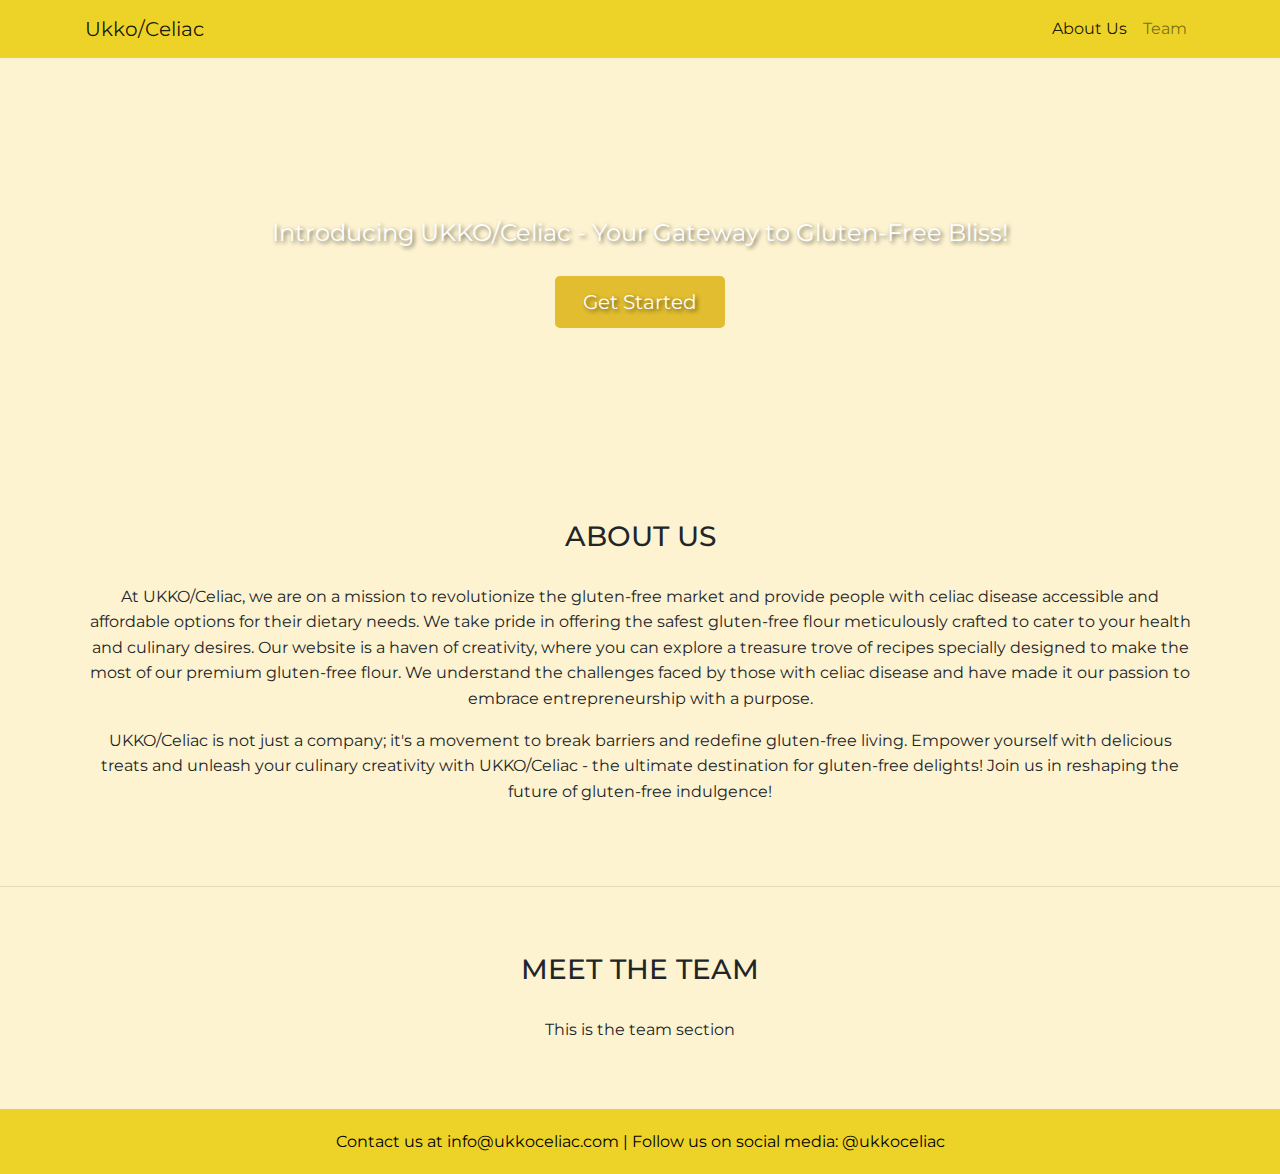
==== case-study-skeleton/templates/index.html @ b5fff257 "fddsgd" ====
<!DOCTYPE html>
<html>
<head>
    <meta charset="utf-8">
    <meta name="viewport" content="width=device-width, initial-scale=1">
    <link rel="stylesheet" href="https://stackpath.bootstrapcdn.com/bootstrap/4.5.2/css/bootstrap.min.css">
    <link href="https://fonts.googleapis.com/css2?family=Montserrat:wght@400;700&display=swap" rel="stylesheet">
    <title>Ukko/Celiac</title>
    <style>  
        body {
            font-family: "Montserrat", sans-serif;
            text-align: center;
            margin-top: 70px;
            line-height: 1.6;
            background-color: #FDF3D0;
        }

        .navbar {
            background-color: #edd328;
        }

        .navbar-brand, .navbar-nav .nav-link {
            color: #000000;
        }

        .navbar-brand:hover, .navbar-nav .nav-link:hover {
            color: #A0A0A0;
        }

        /* Updated style for hero image and button */
        #hero-section {
            background-image: url("static/css/flour7.jpg");
            background-size: cover;
            height: 400px;
            display: flex;
            align-items: center;
            justify-content: center;
            color: #ffffff;
            font-size: 36px;
            text-shadow: 2px 2px 4px rgba(0, 0, 0, 0.6);
            padding: 20px;
        }

        #get-started-btn {
            background-color: #e2bd2f;
            color: #ffffff;
            padding: 14px 28px;
            border: none;
            border-radius: 5px;
            font-size: 20px;
            cursor: pointer;
            transition: background-color 0.3s ease;
        }

        #get-started-btn:hover {
            background-color: #c7a126;
        }

        /* Add more spacing between sections */
        section {
            padding: 50px 0;
        }

        /* Add a footer */
        footer {
            background-color: #edd328;
            padding: 20px 0;
            color: #000000;
        }

        footer p {
            margin-bottom: 0;
        }
    </style>
</head>
<body>
    <!-- Bootstrap Navbar -->
    <nav class="navbar navbar-expand-lg navbar-light fixed-top">
        <div class="container">
            <a class="navbar-brand" >Ukko/Celiac</a>
            <button class="navbar-toggler" type="button" data-toggle="collapse" data-target="#navbarNav"
                aria-controls="navbarNav" aria-expanded="false" aria-label="Toggle navigation">
                <span class="navbar-toggler-icon"></span>
            </button>
            <div class="collapse navbar-collapse" id="navbarNav">
                <ul class="navbar-nav ml-auto">
                    <li class="nav-item active">
                        <a class="nav-link" href="#about-section">About Us</a>
                    </li>
                    <li class="nav-item">
                        <a class="nav-link" href="#team-section">Team</a>
                    </li>
                </ul>
            </div>
        </div>
    </nav>
    <!-- <h1 style="margin-top: 50px;">Welcome </h1> -->
   
    <section id="hero-section">
        <div>
            <p style="font-size: 24px;">Introducing UKKO/Celiac - Your Gateway to Gluten-Free Bliss!</p>
            <a id="get-started-btn" href='/signin'>Get Started</a>
        </div>
    </section>

    <!-- About Us Section -->
    <section id="about-section">
        <div class="container">
            <h3 style="margin-bottom: 30px;">ABOUT US</h3>
            <p>At UKKO/Celiac, we are on a mission to revolutionize the gluten-free market and provide people with celiac disease accessible and affordable options for their dietary needs. We take pride in offering the safest gluten-free flour meticulously crafted to cater to your health and culinary desires. Our website is a haven of creativity, where you can explore a treasure trove of recipes specially designed to make the most of our premium gluten-free flour. We understand the challenges faced by those with celiac disease and have made it our passion to embrace entrepreneurship with a purpose.</p>
            <p>UKKO/Celiac is not just a company; it's a movement to break barriers and redefine gluten-free living. Empower yourself with delicious treats and unleash your culinary creativity with UKKO/Celiac - the ultimate destination for gluten-free delights! Join us in reshaping the future of gluten-free indulgence!</p>
        </div>
    </section>
    <hr>


    <!-- Team Section -->
    <section id="team-section">
        <div class="container">
            <h3 style="margin-bottom: 30px;">MEET THE TEAM</h3>
            <p>This is the team section</p>
        </div>
    </section>

    <!-- Footer Section -->
    <footer>
        <div class="container">
            <p>Contact us at info@ukkoceliac.com | Follow us on social media: @ukkoceliac</p>
        </div>
    </footer>

    <!-- Bootstrap JS -->
    <script src="https://code.jquery.com/jquery-3.5.1.slim.min.js"></script>
    <script src="https://cdn.jsdelivr.net/npm/@popperjs/core@2.9.1/dist/umd/popper.min.js"></script>
    <script src="https://stackpath.bootstrapcdn.com/bootstrap/4.5.2/js/bootstrap.min.js"></script>

    <script>
        // Smooth scrolling to sections when clicking on navbar links
        $(document).ready(function() {
            // Select navbar links with data-scroll="true" attribute
            $('a[data-scroll="true"]').on('click', function(event) {
                var target = $($(this).attr('href'));
                if (target.length) {
                    event.preventDefault();
                    $('html, body').stop().animate({
                        scrollTop: target.offset().top
                    }, 1000);
                }
            });
        });
    </script>
</body>
</html>
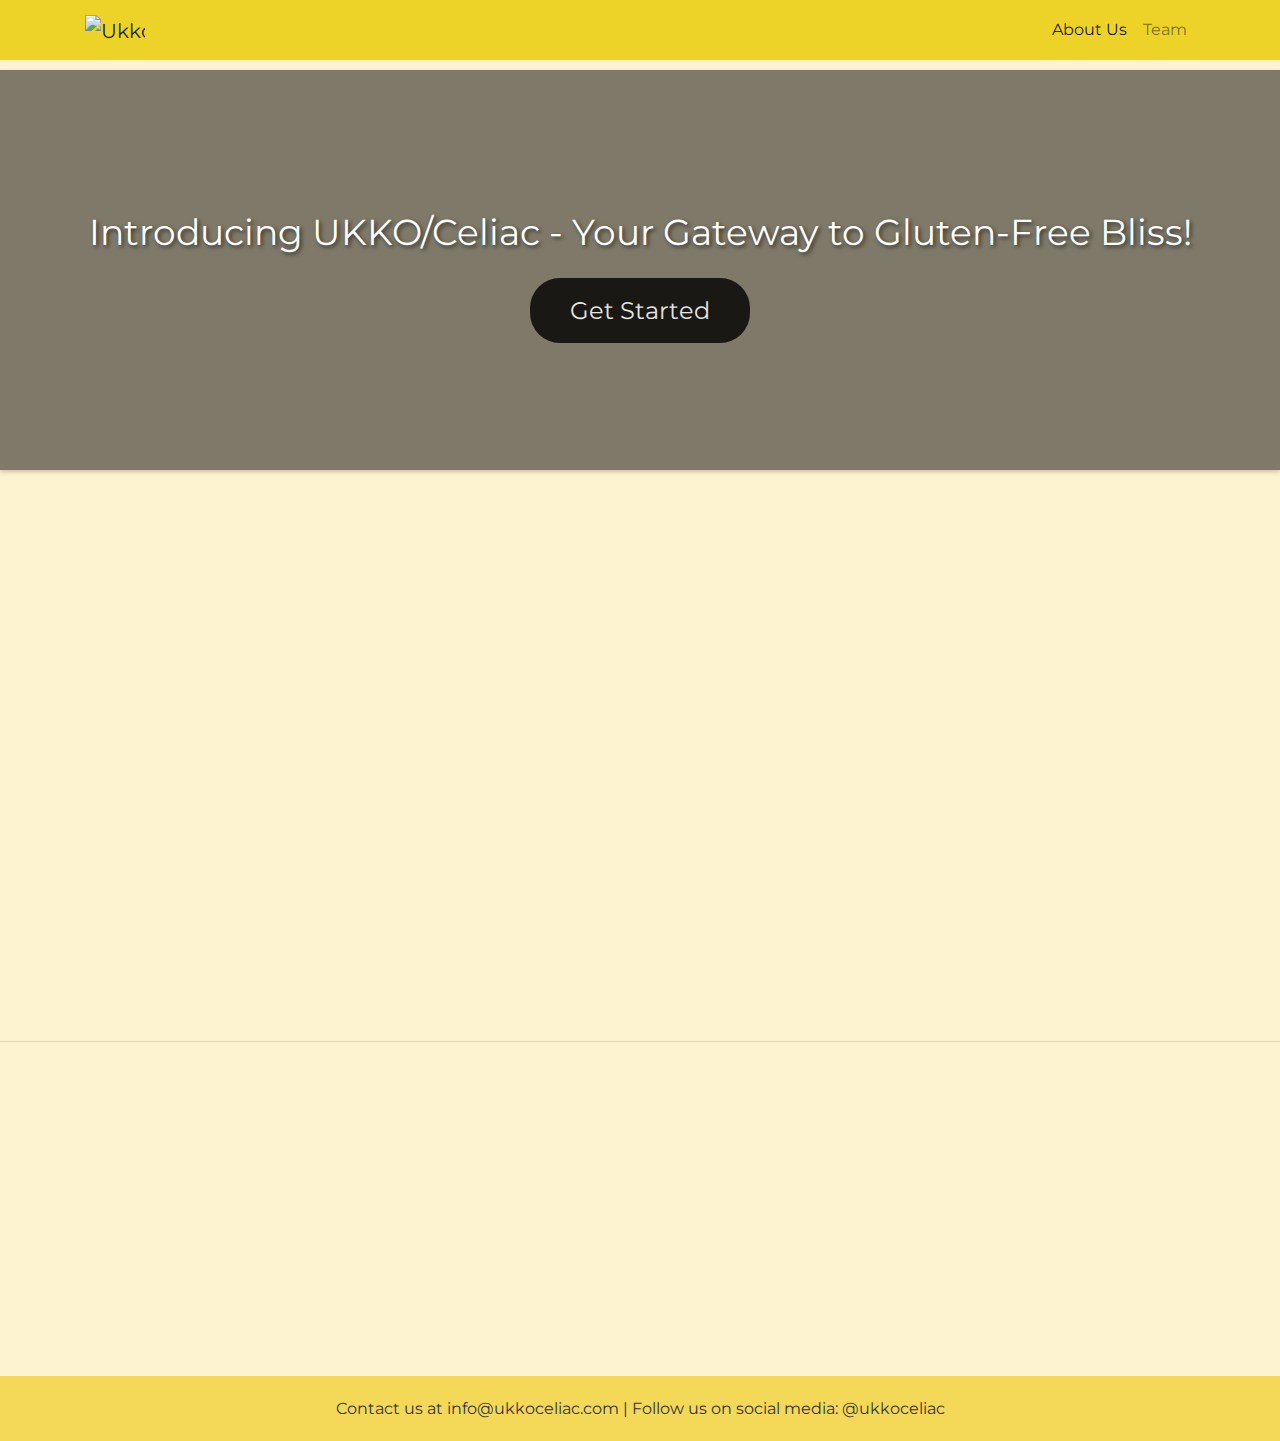
==== commit e1d17e72: "ghgh" ====
--- a/case-study-skeleton/templates/index.html
+++ b/case-study-skeleton/templates/index.html
@@ -6,7 +6,7 @@
     <link rel="stylesheet" href="https://stackpath.bootstrapcdn.com/bootstrap/4.5.2/css/bootstrap.min.css">
     <link href="https://fonts.googleapis.com/css2?family=Montserrat:wght@400;700&display=swap" rel="stylesheet">
     <title>Ukko/Celiac</title>
-    <style>  
+    <style>
         body {
             font-family: "Montserrat", sans-serif;
             text-align: center;
@@ -17,6 +17,7 @@
 
         .navbar {
             background-color: #edd328;
+            transition: background-color 0.3s ease, box-shadow 0.3s ease;
         }
 
         .navbar-brand, .navbar-nav .nav-link {
@@ -29,7 +30,7 @@
 
         /* Updated style for hero image and button */
         #hero-section {
-            background-image: url("static/css/flour7.jpg");
+            background-image: url("static/css/flourimg4.jpg");
             background-size: cover;
             height: 400px;
             display: flex;
@@ -39,37 +40,91 @@
             font-size: 36px;
             text-shadow: 2px 2px 4px rgba(0, 0, 0, 0.6);
             padding: 20px;
+            background-color: rgba(0, 0, 0, 0.5);
+            box-shadow: 0 2px 4px rgba(0, 0, 0, 0.2);
         }
 
         #get-started-btn {
-            background-color: #e2bd2f;
+            background-color: #000000;
             color: #ffffff;
-            padding: 14px 28px;
+            padding: 18px 40px;
             border: none;
-            border-radius: 5px;
-            font-size: 20px;
+            border-radius: 30px;
+            font-size: 24px;
             cursor: pointer;
             transition: background-color 0.3s ease;
+            opacity: 0.8;
         }
 
         #get-started-btn:hover {
-            background-color: #c7a126;
+            background-color: #222222;
+            opacity: 1;
         }
 
         /* Add more spacing between sections */
         section {
             padding: 50px 0;
+            opacity: 0;
+            transform: translateY(50px);
+            transition: opacity 1s ease, transform 1s ease;
+        }
+
+        section.visible {
+            opacity: 1;
+            transform: translateY(0);
         }
 
         /* Add a footer */
         footer {
-            background-color: #edd328;
+            background-color: #F4D857;
             padding: 20px 0;
-            color: #000000;
+            color: #333;
         }
 
         footer p {
             margin-bottom: 0;
+        }
+
+        .team-member {
+            margin-bottom: 30px;
+            text-align: center;
+        }
+
+        .team-member img {
+            width: 150px;
+            height: 150px;
+            border-radius: 50%;
+            object-fit: cover;
+            margin-bottom: 15px;
+            box-shadow: 0 2px 4px rgba(0, 0, 0, 0.2);
+        }
+
+        .team-member h4 {
+            font-size: 24px;
+            margin-bottom: 10px;
+        }
+
+        .team-member p {
+            font-size: 18px;
+        }
+
+        .team-member img,
+        .team-member h4,
+        .team-member p {
+            opacity: 0;
+            transform: translateY(50px);
+            transition: opacity 1s ease, transform 1s ease;
+        }
+
+        .team-member.visible img,
+        .team-member.visible h4,
+        .team-member.visible p {
+            opacity: 1;
+            transform: translateY(0);
+        }
+
+        .navbar-logo {
+            max-width: 60px;
         }
     </style>
 </head>
@@ -77,7 +132,9 @@
     <!-- Bootstrap Navbar -->
     <nav class="navbar navbar-expand-lg navbar-light fixed-top">
         <div class="container">
-            <a class="navbar-brand" >Ukko/Celiac</a>
+            <a class="navbar-brand" href="/">
+                <img src="static/css/logo111.png" alt="Ukko/Celiac Logo" class="navbar-logo">
+            </a>
             <button class="navbar-toggler" type="button" data-toggle="collapse" data-target="#navbarNav"
                 aria-controls="navbarNav" aria-expanded="false" aria-label="Toggle navigation">
                 <span class="navbar-toggler-icon"></span>
@@ -85,47 +142,64 @@
             <div class="collapse navbar-collapse" id="navbarNav">
                 <ul class="navbar-nav ml-auto">
                     <li class="nav-item active">
-                        <a class="nav-link" href="#about-section">About Us</a>
+                        <a class="nav-link" href="#about-section" data-scroll="true">About Us</a>
                     </li>
                     <li class="nav-item">
-                        <a class="nav-link" href="#team-section">Team</a>
+                        <a class="nav-link" href="#team-section" data-scroll="true">Team</a>
                     </li>
                 </ul>
             </div>
         </div>
     </nav>
-    <!-- <h1 style="margin-top: 50px;">Welcome </h1> -->
-   
+
     <section id="hero-section">
         <div>
-            <p style="font-size: 24px;">Introducing UKKO/Celiac - Your Gateway to Gluten-Free Bliss!</p>
-            <a id="get-started-btn" href='/signin'>Get Started</a>
+            <p style="font-size: 36px; color: #ffffff;">Introducing UKKO/Celiac - Your Gateway to Gluten-Free Bliss!</p>
+            <a id="get-started-btn" href="/signin">Get Started</a>
         </div>
     </section>
 
     <!-- About Us Section -->
     <section id="about-section">
-        <div class="container">
+        <div class="container" style="text-align: center; padding: 50px;">
             <h3 style="margin-bottom: 30px;">ABOUT US</h3>
-            <p>At UKKO/Celiac, we are on a mission to revolutionize the gluten-free market and provide people with celiac disease accessible and affordable options for their dietary needs. We take pride in offering the safest gluten-free flour meticulously crafted to cater to your health and culinary desires. Our website is a haven of creativity, where you can explore a treasure trove of recipes specially designed to make the most of our premium gluten-free flour. We understand the challenges faced by those with celiac disease and have made it our passion to embrace entrepreneurship with a purpose.</p>
-            <p>UKKO/Celiac is not just a company; it's a movement to break barriers and redefine gluten-free living. Empower yourself with delicious treats and unleash your culinary creativity with UKKO/Celiac - the ultimate destination for gluten-free delights! Join us in reshaping the future of gluten-free indulgence!</p>
+            <p style="font-size: 18px; color: #333;">At UKKO/Celiac, we are on a mission to revolutionize the gluten-free market and provide people with celiac disease accessible and affordable options for their dietary needs. We take pride in offering the safest gluten-free flour meticulously crafted to cater to your health and culinary desires. Our website is a haven of creativity, where you can explore a treasure trove of recipes specially designed to make the most of our premium gluten-free flour. We understand the challenges faced by those with celiac disease and have made it our passion to embrace entrepreneurship with a purpose.</p>
+            <p style="font-size: 18px; color: #333;">UKKO/Celiac is not just a company; it's a movement to break barriers and redefine gluten-free living. Empower yourself with delicious treats and unleash your culinary creativity with UKKO/Celiac - the ultimate destination for gluten-free delights! Join us in reshaping the future of gluten-free indulgence!</p>
         </div>
     </section>
     <hr>
 
-
-    <!-- Team Section -->
     <section id="team-section">
         <div class="container">
             <h3 style="margin-bottom: 30px;">MEET THE TEAM</h3>
-            <p>This is the team section</p>
+            <div class="row">
+                <div class="col-md-3 team-member">
+                    <img src="path-to-team-member1.jpg" alt="Team Member 1">
+                    <h4>Lauren</h4>
+                    <p>description.</p>
+                </div>
+                <div class="col-md-3 team-member">
+                    <img src="path-to-team-member2.jpg" alt="Team Member 2">
+                    <h4>Tal</h4>
+                    <p>description</p>
+                </div>
+                <div class="col-md-3 team-member">
+                    <img src="path-to-team-member3.jpg" alt="Team Member 3">
+                    <h4>Malak</h4>
+                    <p>description</p>
+                </div>
+                <div class="col-md-3 team-member">
+                    <img src="path-to-team-member4.jpg" alt="Team Member 4">
+                    <h4>Ella</h4>
+                    <p>description</p>
+                </div>
+            </div>
         </div>
     </section>
 
-    <!-- Footer Section -->
     <footer>
         <div class="container">
-            <p>Contact us at info@ukkoceliac.com | Follow us on social media: @ukkoceliac</p>
+            <p style="margin-bottom: 0;">Contact us at info@ukkoceliac.com | Follow us on social media: @ukkoceliac</p>
         </div>
     </footer>
 
@@ -135,16 +209,55 @@
     <script src="https://stackpath.bootstrapcdn.com/bootstrap/4.5.2/js/bootstrap.min.js"></script>
 
     <script>
-        // Smooth scrolling to sections when clicking on navbar links
         $(document).ready(function() {
-            // Select navbar links with data-scroll="true" attribute
             $('a[data-scroll="true"]').on('click', function(event) {
                 var target = $($(this).attr('href'));
                 if (target.length) {
                     event.preventDefault();
                     $('html, body').stop().animate({
                         scrollTop: target.offset().top
-                    }, 1000);
+                    }, 1000, 'easeInOutExpo');
+                }
+            });
+
+            function isElementInViewport(el) {
+                var rect = el.getBoundingClientRect();
+                return (
+                  rect.top >= 0 &&
+                  rect.left >= 0 &&
+                  rect.bottom <= (window.innerHeight || document.documentElement.clientHeight) &&
+                  rect.right <= (window.innerWidth || document.documentElement.clientWidth)
+                );
+            }
+
+            function updateSectionVisibility() {
+                $('section').each(function() {
+                    if (isElementInViewport(this)) {
+                        $(this).addClass('visible');
+                    }
+                });
+            }
+
+            function updateTeamVisibility() {
+                $('.team-member').each(function() {
+                    if (isElementInViewport(this)) {
+                        $(this).addClass('visible');
+                    }
+                });
+            }
+
+            updateSectionVisibility();
+            updateTeamVisibility();
+            $(window).on('scroll', function() {
+                updateSectionVisibility();
+                updateTeamVisibility();
+
+                // Animate the navbar on scroll
+                var scrolled = $(window).scrollTop();
+                if (scrolled > 50) {
+                    $('.navbar').addClass('scrolled');
+                } else {
+                    $('.navbar').removeClass('scrolled');
                 }
             });
         });
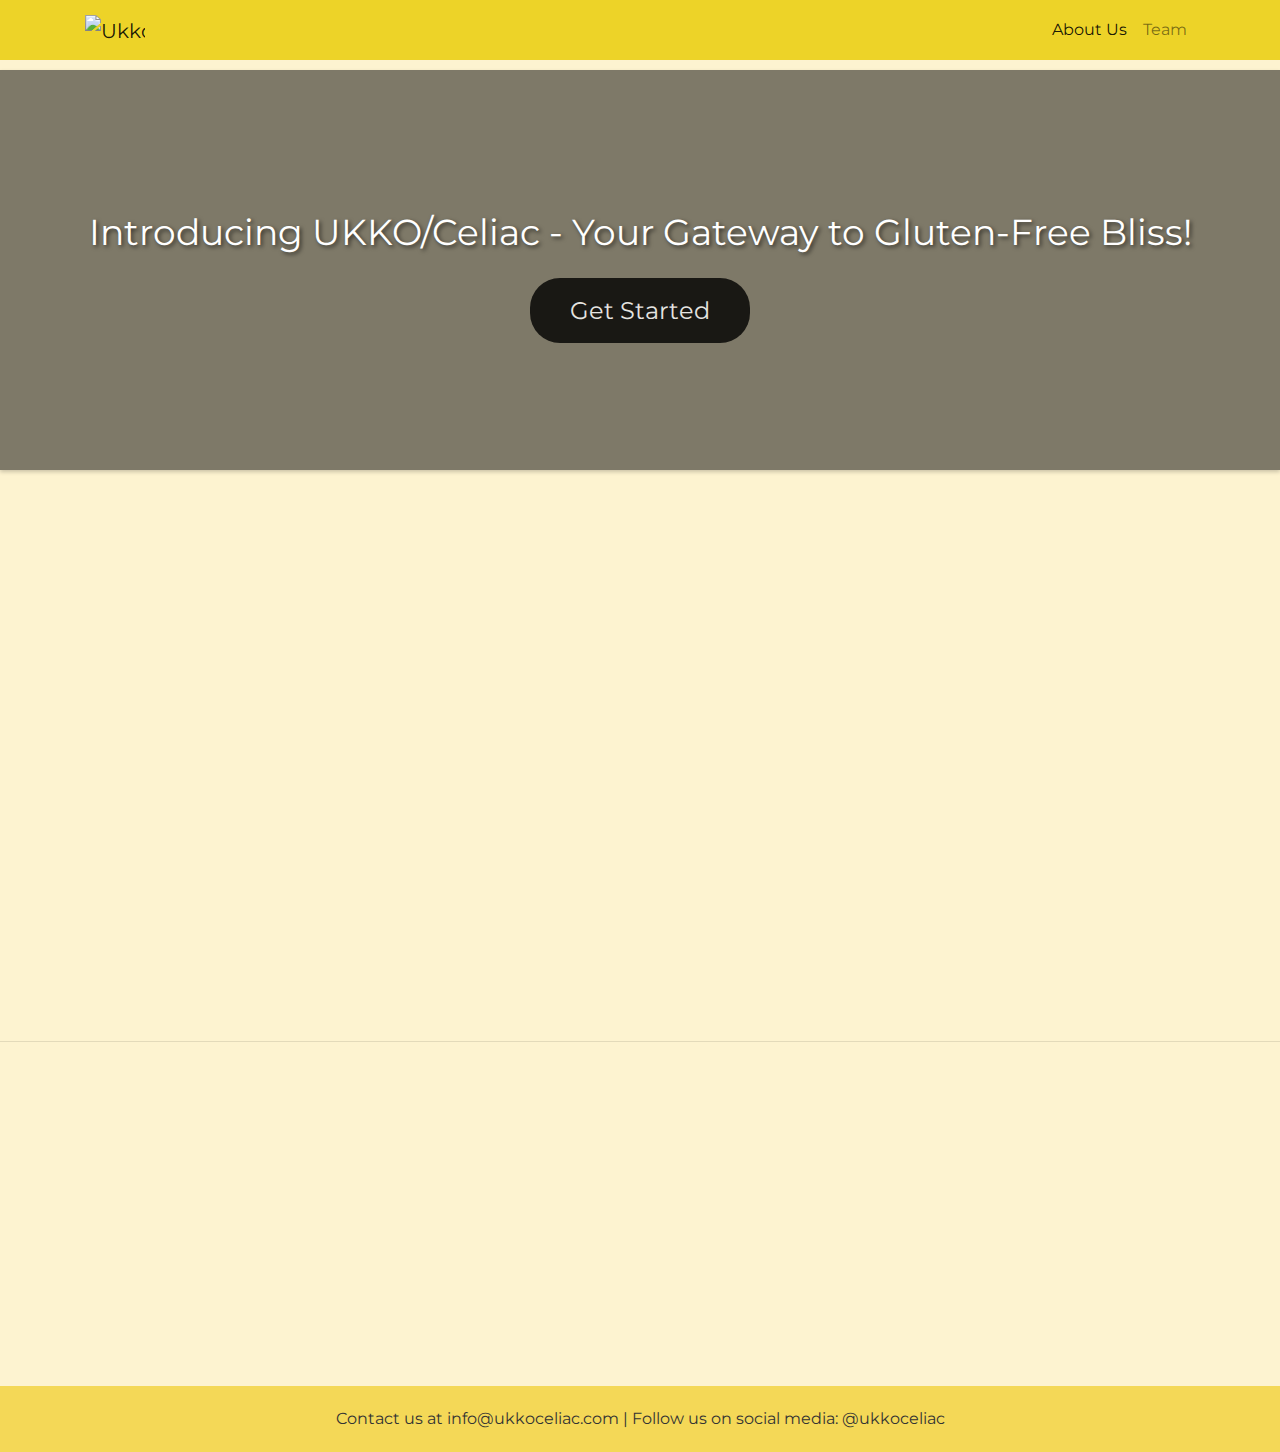
==== commit 0b894b55: "hghghg" ====
--- a/case-study-skeleton/templates/index.html
+++ b/case-study-skeleton/templates/index.html
@@ -28,7 +28,6 @@
             color: #A0A0A0;
         }
 
-        /* Updated style for hero image and button */
         #hero-section {
             background-image: url("static/css/flourimg4.jpg");
             background-size: cover;
@@ -61,7 +60,6 @@
             opacity: 1;
         }
 
-        /* Add more spacing between sections */
         section {
             padding: 50px 0;
             opacity: 0;
@@ -74,7 +72,6 @@
             transform: translateY(0);
         }
 
-        /* Add a footer */
         footer {
             background-color: #F4D857;
             padding: 20px 0;
@@ -172,24 +169,22 @@
     <section id="team-section">
         <div class="container">
             <h3 style="margin-bottom: 30px;">MEET THE TEAM</h3>
+            <br></br>
             <div class="row">
                 <div class="col-md-3 team-member">
-                    <img src="path-to-team-member1.jpg" alt="Team Member 1">
                     <h4>Lauren</h4>
                     <p>description.</p>
                 </div>
                 <div class="col-md-3 team-member">
-                    <img src="path-to-team-member2.jpg" alt="Team Member 2">
+                   
                     <h4>Tal</h4>
                     <p>description</p>
                 </div>
                 <div class="col-md-3 team-member">
-                    <img src="path-to-team-member3.jpg" alt="Team Member 3">
                     <h4>Malak</h4>
                     <p>description</p>
                 </div>
                 <div class="col-md-3 team-member">
-                    <img src="path-to-team-member4.jpg" alt="Team Member 4">
                     <h4>Ella</h4>
                     <p>description</p>
                 </div>
@@ -209,58 +204,66 @@
     <script src="https://stackpath.bootstrapcdn.com/bootstrap/4.5.2/js/bootstrap.min.js"></script>
 
     <script>
-        $(document).ready(function() {
-            $('a[data-scroll="true"]').on('click', function(event) {
-                var target = $($(this).attr('href'));
-                if (target.length) {
-                    event.preventDefault();
-                    $('html, body').stop().animate({
-                        scrollTop: target.offset().top
-                    }, 1000, 'easeInOutExpo');
+    $(document).ready(function() {
+        // Smooth scrolling for links
+        $('a[data-scroll="true"]').on('click', function(event) {
+            var target = $($(this).attr('href'));
+            if (target.length) {
+                event.preventDefault();
+                $('html, body').stop().animate({
+                    scrollTop: target.offset().top
+                }, 1000, 'swing'); // Change easing function to 'swing'
+            }
+        });
+
+        // Function to check if an element is in the viewport
+        function isElementInViewport(el) {
+            var rect = el.getBoundingClientRect();
+            return (
+              rect.top >= 0 &&
+              rect.left >= 0 &&
+              rect.bottom <= (window.innerHeight || document.documentElement.clientHeight) &&
+              rect.right <= (window.innerWidth || document.documentElement.clientWidth)
+            );
+        }
+
+        // Function to update section visibility
+        function updateSectionVisibility() {
+            $('section').each(function() {
+                if (isElementInViewport(this)) {
+                    $(this).addClass('visible');
                 }
             });
-
-            function isElementInViewport(el) {
-                var rect = el.getBoundingClientRect();
-                return (
-                  rect.top >= 0 &&
-                  rect.left >= 0 &&
-                  rect.bottom <= (window.innerHeight || document.documentElement.clientHeight) &&
-                  rect.right <= (window.innerWidth || document.documentElement.clientWidth)
-                );
-            }
-
-            function updateSectionVisibility() {
-                $('section').each(function() {
-                    if (isElementInViewport(this)) {
-                        $(this).addClass('visible');
-                    }
-                });
-            }
-
-            function updateTeamVisibility() {
-                $('.team-member').each(function() {
-                    if (isElementInViewport(this)) {
-                        $(this).addClass('visible');
-                    }
-                });
-            }
-
+        }
+
+        // Function to update team member visibility
+        function updateTeamVisibility() {
+            $('.team-member').each(function() {
+                if (isElementInViewport(this)) {
+                    $(this).addClass('visible');
+                }
+            });
+        }
+
+        // Initial update
+        updateSectionVisibility();
+        updateTeamVisibility();
+
+        // Scroll event handler
+        $(window).on('scroll', function() {
             updateSectionVisibility();
             updateTeamVisibility();
-            $(window).on('scroll', function() {
-                updateSectionVisibility();
-                updateTeamVisibility();
-
-                // Animate the navbar on scroll
-                var scrolled = $(window).scrollTop();
-                if (scrolled > 50) {
-                    $('.navbar').addClass('scrolled');
-                } else {
-                    $('.navbar').removeClass('scrolled');
-                }
-            });
+
+            // Animate the navbar on scroll
+            var scrolled = $(window).scrollTop();
+            if (scrolled > 50) {
+                $('.navbar').addClass('scrolled');
+            } else {
+                $('.navbar').removeClass('scrolled');
+            }
         });
-    </script>
+    });
+</script>
+
 </body>
 </html>
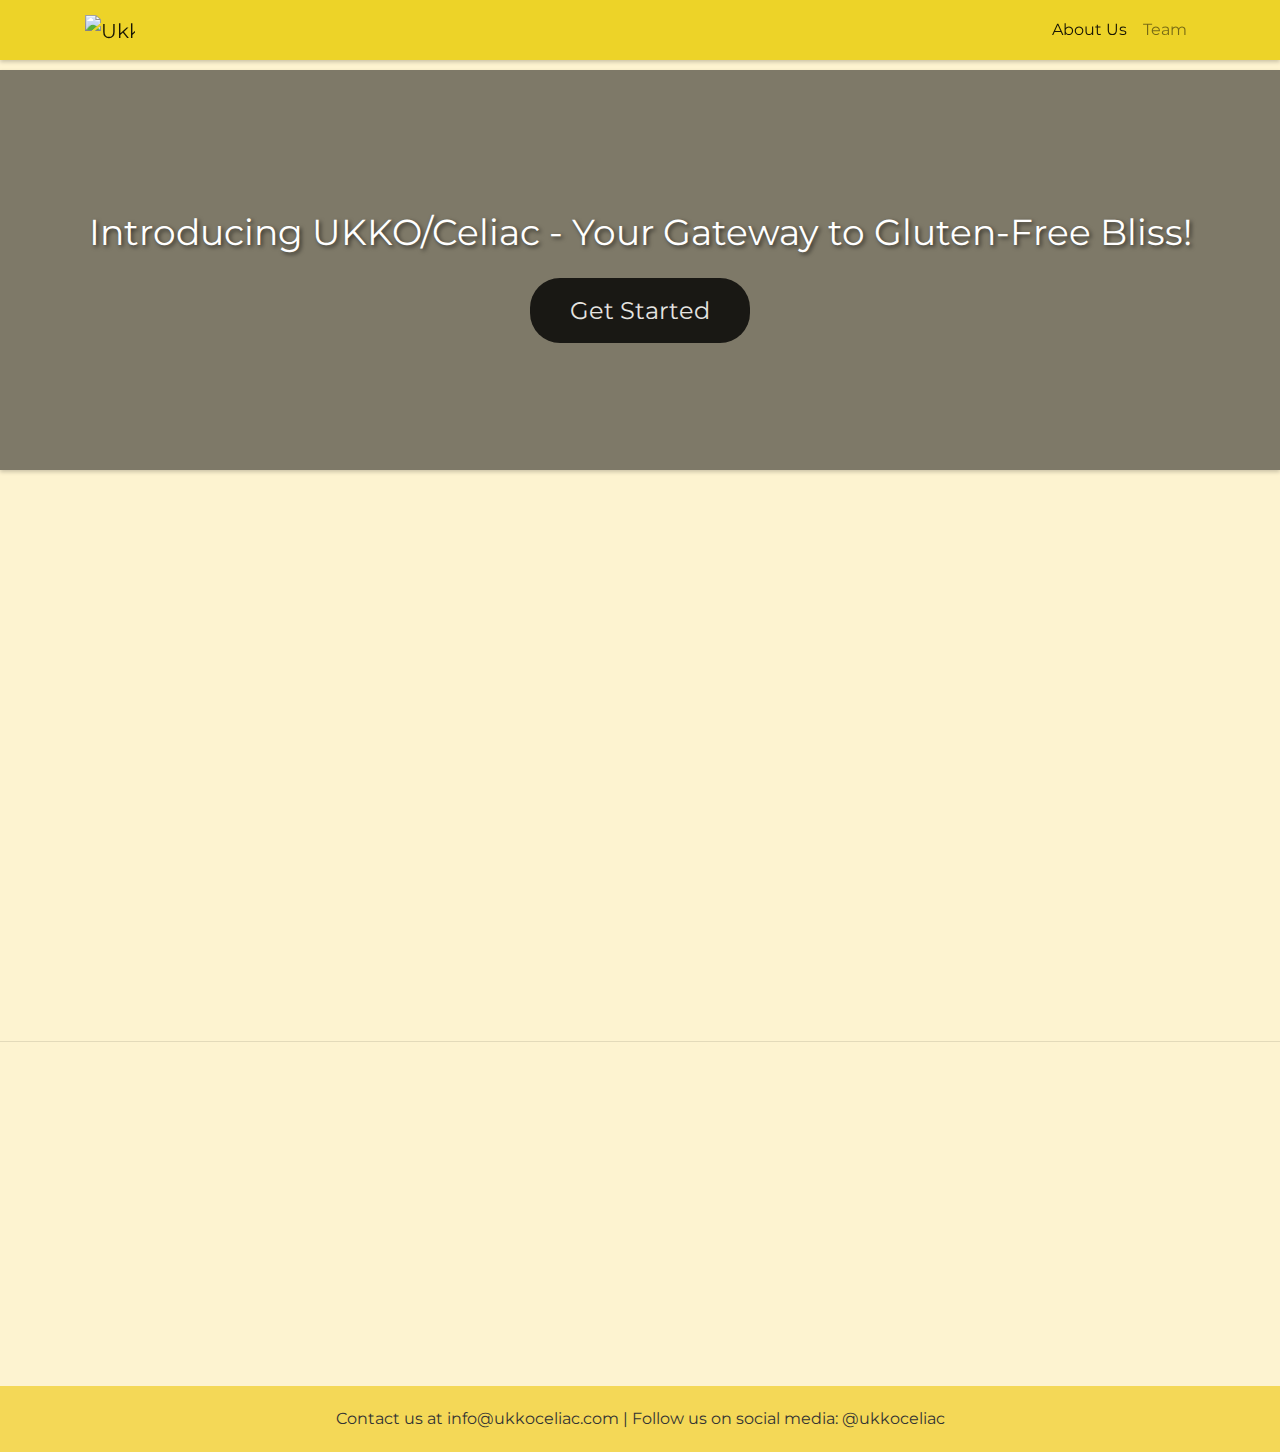
==== commit 7188ac33: "ghghg" ====
--- a/case-study-skeleton/templates/index.html
+++ b/case-study-skeleton/templates/index.html
@@ -18,6 +18,8 @@
         .navbar {
             background-color: #edd328;
             transition: background-color 0.3s ease, box-shadow 0.3s ease;
+            box-shadow: 0 2px 4px 0 rgba(0,0,0,.2);
+
         }
 
         .navbar-brand, .navbar-nav .nav-link {
@@ -121,7 +123,7 @@
         }
 
         .navbar-logo {
-            max-width: 60px;
+            max-width: 50px;
         }
     </style>
 </head>
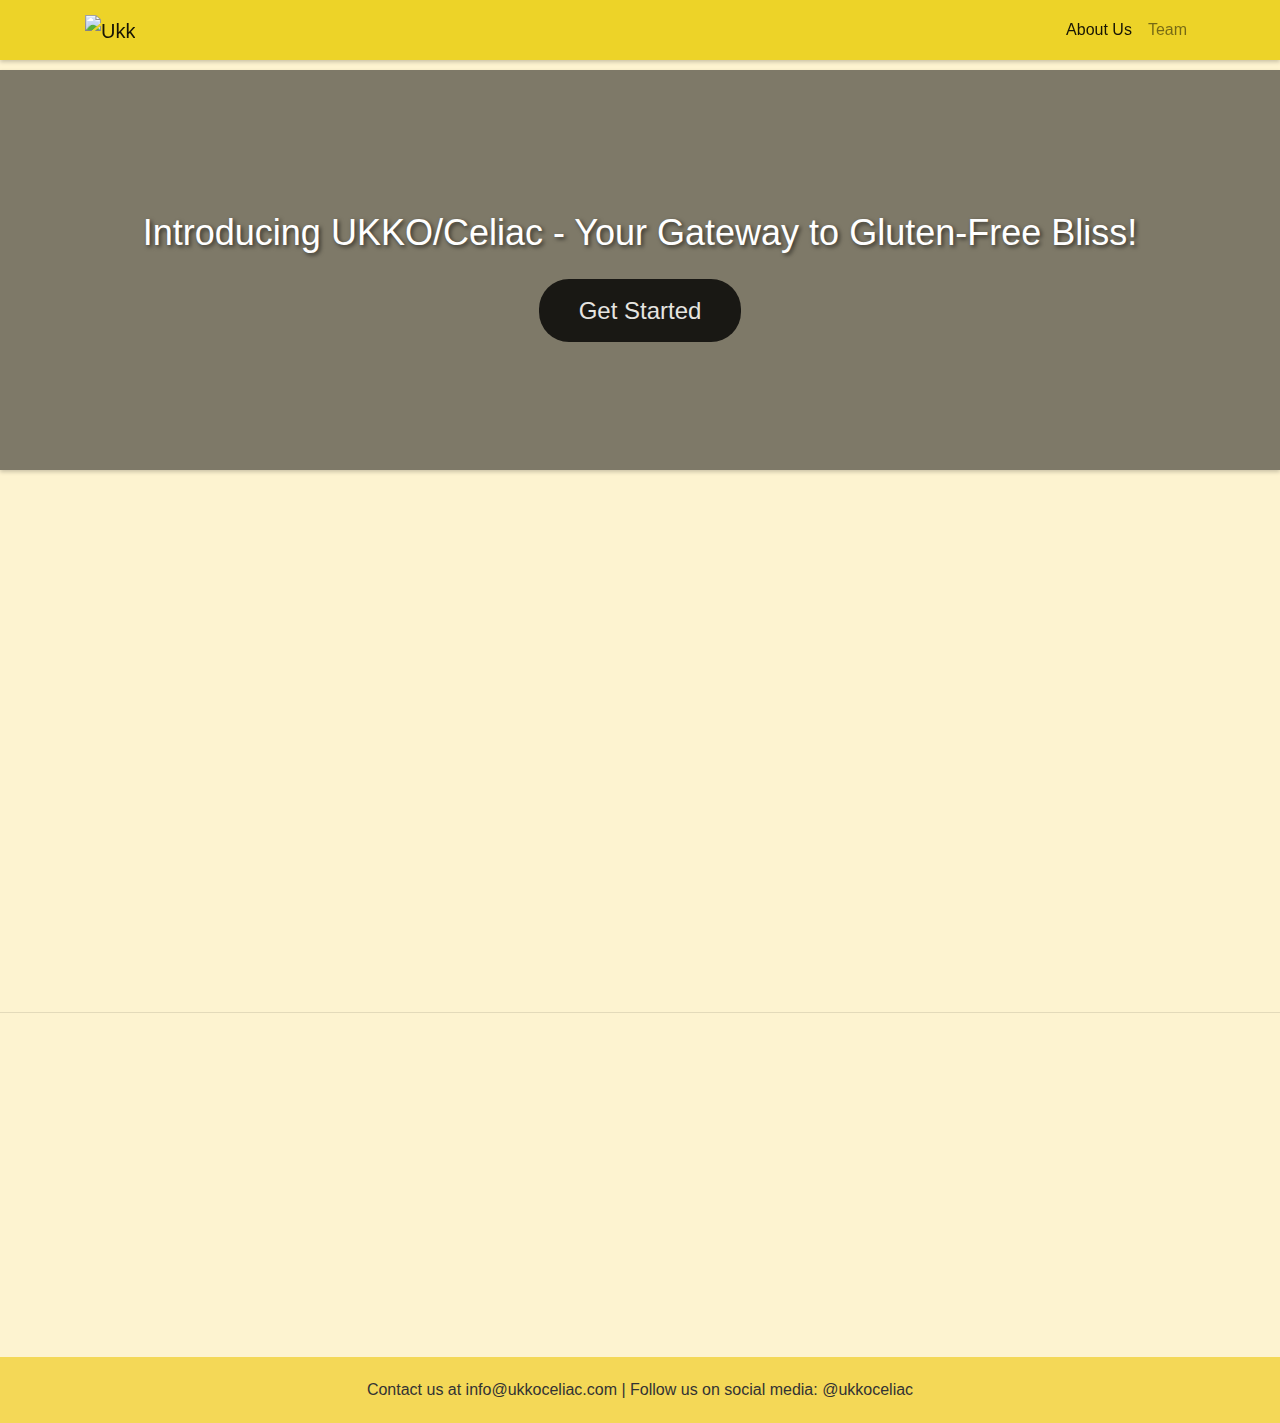
==== commit 116c9535: "hgh" ====
--- a/case-study-skeleton/templates/index.html
+++ b/case-study-skeleton/templates/index.html
@@ -8,7 +8,7 @@
     <title>Ukko/Celiac</title>
     <style>
         body {
-            font-family: "Montserrat", sans-serif;
+            font-family: "Roboto-thin", sans-serif;
             text-align: center;
             margin-top: 70px;
             line-height: 1.6;
@@ -17,8 +17,10 @@
 
         .navbar {
             background-color: #edd328;
+            font-family: "Roboto-thin", sans-serif;
             transition: background-color 0.3s ease, box-shadow 0.3s ease;
             box-shadow: 0 2px 4px 0 rgba(0,0,0,.2);
+            
 
         }
 
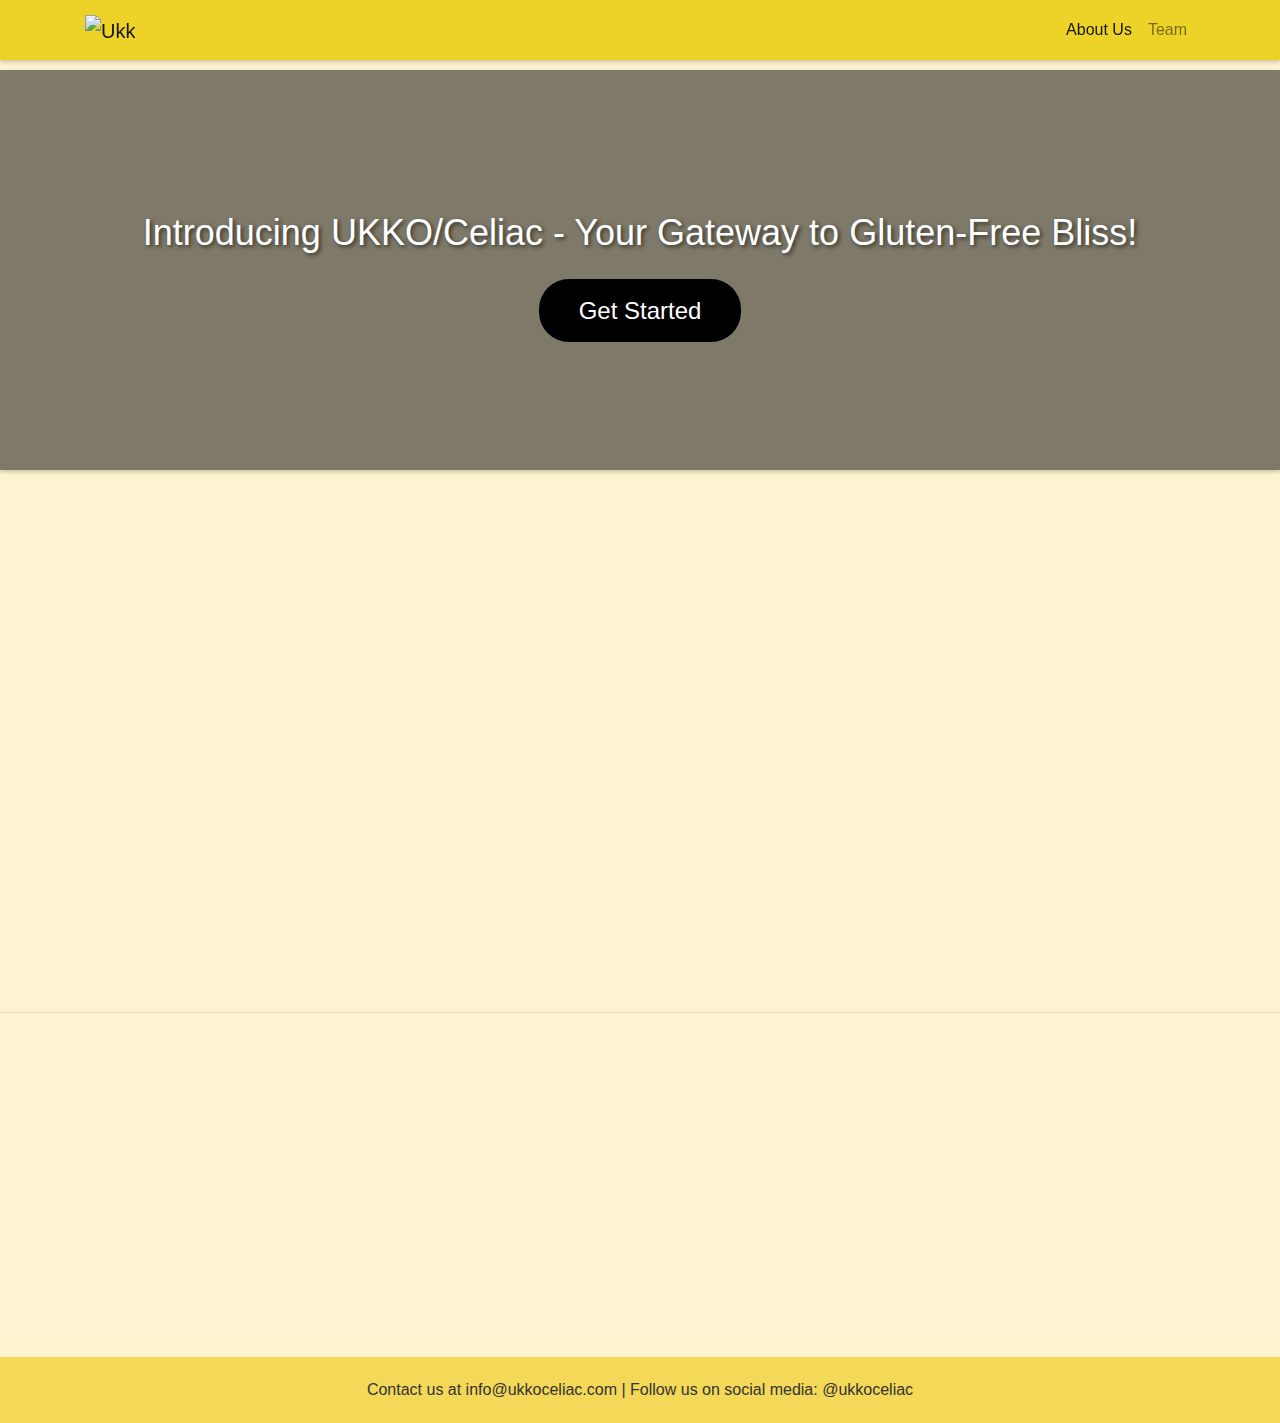
==== commit 5f4f1f45: "ghg" ====
--- a/case-study-skeleton/templates/index.html
+++ b/case-study-skeleton/templates/index.html
@@ -47,7 +47,8 @@
             box-shadow: 0 2px 4px rgba(0, 0, 0, 0.2);
         }
 
-        #get-started-btn {
+       
+            #get-started-btn {
             background-color: #000000;
             color: #ffffff;
             padding: 18px 40px;
@@ -55,13 +56,16 @@
             border-radius: 30px;
             font-size: 24px;
             cursor: pointer;
-            transition: background-color 0.3s ease;
-            opacity: 0.8;
-        }
+            margin-top: 10px;
+            transition: background-color 0.5s ease;
+
+        }
+     
 
         #get-started-btn:hover {
-            background-color: #222222;
+            background-color: #edd328;
             opacity: 1;
+            transform: scale(1.1);
         }
 
         section {
@@ -127,6 +131,9 @@
         .navbar-logo {
             max-width: 50px;
         }
+
+
+
     </style>
 </head>
 <body>
@@ -177,20 +184,20 @@
             <div class="row">
                 <div class="col-md-3 team-member">
                     <h4>Lauren</h4>
-                    <p>description.</p>
+                    <p>PM & Developer</p>
                 </div>
                 <div class="col-md-3 team-member">
                    
                     <h4>Tal</h4>
-                    <p>description</p>
+                    <p>developer</p>
                 </div>
                 <div class="col-md-3 team-member">
                     <h4>Malak</h4>
-                    <p>description</p>
+                    <p>developer & designer</p>
                 </div>
                 <div class="col-md-3 team-member">
                     <h4>Ella</h4>
-                    <p>description</p>
+                    <p>Marketing</p>
                 </div>
             </div>
         </div>
